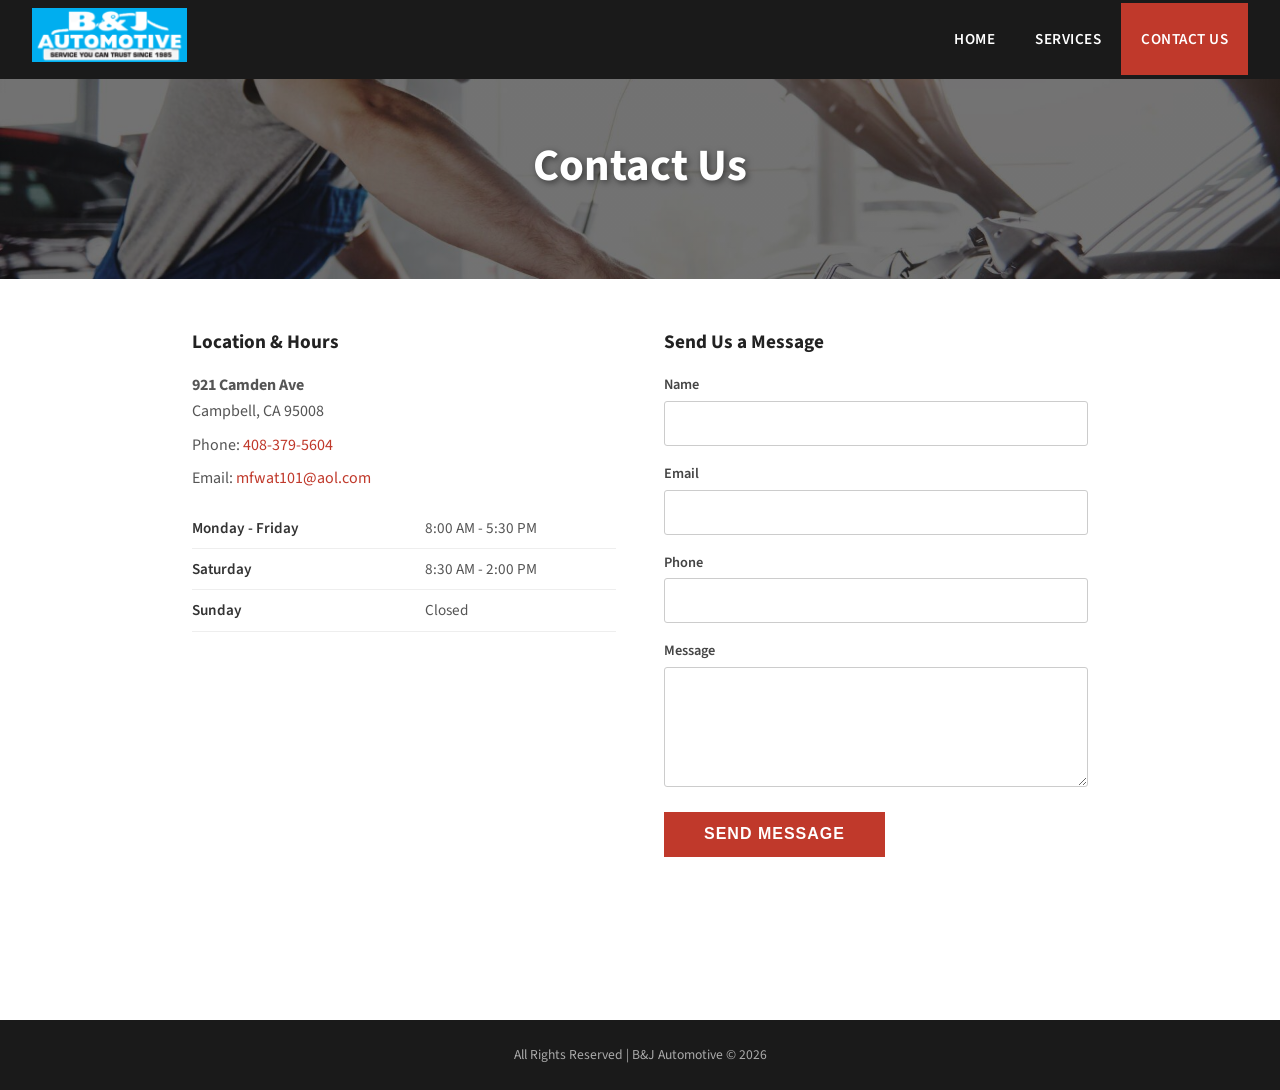
==== contact.html @ 37d8f4f4 "B&J Automotive static site replica for GitHub Pages hosting 3-page static site (home, services, cont" ====
<!DOCTYPE html>
<html lang="en">
<head>
  <meta charset="UTF-8">
  <meta name="viewport" content="width=device-width, initial-scale=1.0">
  <title>Contact Us - B &amp; J Automotive</title>
  <meta name="description" content="Contact B &amp; J Automotive at 921 Camden Ave, Campbell, CA 95008. Call 408-379-5604 or visit us Monday through Saturday.">
  <link rel="stylesheet" href="styles.css">
</head>
<body>

  <header>
    <a href="index.html" class="logo">
      <img src="images/logo.png" alt="B &amp; J Automotive">
    </a>
    <nav>
      <a href="index.html">Home</a>
      <a href="services.html">Services</a>
      <a href="contact.html" class="active">Contact Us</a>
    </nav>
  </header>

  <section class="hero" style="min-height: 200px; padding: 3rem 2rem;">
    <h1>Contact Us</h1>
  </section>

  <div class="contact-grid">

    <div class="contact-info">
      <h3>Location &amp; Hours</h3>
      <p><strong>921 Camden Ave</strong><br>Campbell, CA 95008</p>
      <p>Phone: <a href="tel:408-379-5604">408-379-5604</a></p>
      <p>Email: <a href="mailto:mfwat101@aol.com">mfwat101@aol.com</a></p>

      <table class="hours-table">
        <tr><td>Monday - Friday</td><td>8:00 AM - 5:30 PM</td></tr>
        <tr><td>Saturday</td><td>8:30 AM - 2:00 PM</td></tr>
        <tr><td>Sunday</td><td>Closed</td></tr>
      </table>

      <div class="map-container">
        <iframe
          src="https://www.google.com/maps/embed?pb=!1m18!1m12!1m3!1d3173.8!2d-121.947!3d37.287!2m3!1f0!2f0!3f0!3m2!1i1024!2i768!4f13.1!3m3!1m2!1s0x808fcae1a5e4b3c7%3A0x0!2s921+Camden+Ave%2C+Campbell%2C+CA+95008!5e0!3m2!1sen!2sus!4v1"
          allowfullscreen=""
          loading="lazy"
          referrerpolicy="no-referrer-when-downgrade"
          title="B &amp; J Automotive Location">
        </iframe>
      </div>
    </div>

    <div class="contact-form">
      <h3>Send Us a Message</h3>
      <form id="contactForm" onsubmit="return handleSubmit(event)">
        <label for="name">Name</label>
        <input type="text" id="name" name="name" required>

        <label for="email">Email</label>
        <input type="email" id="email" name="email" required>

        <label for="phone">Phone</label>
        <input type="tel" id="phone" name="phone">

        <label for="message">Message</label>
        <textarea id="message" name="message" required></textarea>

        <button type="submit" class="btn">Send Message</button>
        <div id="formStatus" class="form-status"></div>
      </form>
    </div>

  </div>

  <footer>
    <p>All Rights Reserved | B&amp;J Automotive &copy; 2026</p>
  </footer>

  <script>
  function handleSubmit(e) {
    e.preventDefault();
    var status = document.getElementById('formStatus');
    var form = document.getElementById('contactForm');
    var data = new FormData(form);

    // mailto fallback since this is static hosting
    var subject = encodeURIComponent('Website Contact from ' + data.get('name'));
    var body = encodeURIComponent(
      'Name: ' + data.get('name') + '\n' +
      'Email: ' + data.get('email') + '\n' +
      'Phone: ' + (data.get('phone') || 'Not provided') + '\n\n' +
      data.get('message')
    );
    window.location.href = 'mailto:mfwat101@aol.com?subject=' + subject + '&body=' + body;

    status.className = 'form-status success';
    status.textContent = 'Opening your email client. If it does not open, please email us directly at mfwat101@aol.com';
    return false;
  }
  </script>

</body>
</html>
---- styles.css ----
/* B&J Automotive - Static Site Styles */
@import url('https://fonts.googleapis.com/css2?family=Source+Sans+Pro:wght@300;400;600;700&display=swap');

* {
  margin: 0;
  padding: 0;
  box-sizing: border-box;
}

body {
  font-family: 'Source Sans Pro', Arial, sans-serif;
  color: #333;
  line-height: 1.6;
  background: #fff;
}

a {
  color: inherit;
  text-decoration: none;
}

/* ---- HEADER / NAV ---- */
header {
  background: #1a1a1a;
  padding: 0 2rem;
  display: flex;
  align-items: center;
  justify-content: space-between;
  flex-wrap: wrap;
}

header .logo img {
  height: 70px;
  padding: 0.5rem 0;
}

nav {
  display: flex;
  gap: 0;
}

nav a {
  color: #fff;
  padding: 1.5rem 1.25rem;
  font-size: 0.95rem;
  font-weight: 600;
  text-transform: uppercase;
  letter-spacing: 0.5px;
  transition: background 0.2s;
}

nav a:hover,
nav a.active {
  background: #c0392b;
}

/* ---- HERO ---- */
.hero {
  background: linear-gradient(rgba(0,0,0,0.55), rgba(0,0,0,0.55)),
              url('images/hero.jpg') center/cover no-repeat;
  color: #fff;
  text-align: center;
  padding: 6rem 2rem;
  min-height: 420px;
  display: flex;
  flex-direction: column;
  justify-content: center;
  align-items: center;
}

.hero h1 {
  font-size: 2.8rem;
  font-weight: 700;
  margin-bottom: 1.5rem;
  text-shadow: 2px 2px 6px rgba(0,0,0,0.5);
}

.btn {
  display: inline-block;
  background: #c0392b;
  color: #fff;
  padding: 0.85rem 2.5rem;
  font-size: 1rem;
  font-weight: 700;
  text-transform: uppercase;
  letter-spacing: 1px;
  border: none;
  cursor: pointer;
  transition: background 0.2s;
}

.btn:hover {
  background: #a93226;
}

/* ---- SECTIONS ---- */
.section {
  max-width: 960px;
  margin: 0 auto;
  padding: 3rem 2rem;
  text-align: center;
}

.section h2 {
  font-size: 1.8rem;
  font-weight: 700;
  margin-bottom: 1rem;
  color: #222;
}

.section p {
  font-size: 1.05rem;
  color: #555;
  max-width: 700px;
  margin: 0 auto 1.5rem;
  line-height: 1.7;
}

.testimonial {
  background: #f5f5f5;
  padding: 3rem 2rem;
  text-align: center;
}

.testimonial blockquote {
  font-size: 1.3rem;
  font-style: italic;
  color: #333;
  max-width: 700px;
  margin: 0 auto;
}

/* ---- SERVICES PAGE ---- */
.services-list {
  max-width: 700px;
  margin: 0 auto;
  text-align: left;
  list-style: none;
}

.services-list li {
  padding: 0.85rem 1rem;
  border-bottom: 1px solid #eee;
  font-size: 1.05rem;
  color: #444;
}

.services-list li:before {
  content: "\2713";
  color: #c0392b;
  font-weight: 700;
  margin-right: 0.75rem;
}

.services-list li:last-child {
  border-bottom: none;
}

/* ---- CONTACT / LOCATION PAGE ---- */
.contact-grid {
  display: grid;
  grid-template-columns: 1fr 1fr;
  gap: 3rem;
  max-width: 960px;
  margin: 0 auto;
  padding: 3rem 2rem;
  text-align: left;
}

.contact-info h3 {
  font-size: 1.2rem;
  font-weight: 700;
  margin-bottom: 1rem;
  color: #222;
}

.contact-info p {
  font-size: 1rem;
  color: #555;
  margin-bottom: 0.5rem;
}

.contact-info a {
  color: #c0392b;
}

.contact-info a:hover {
  text-decoration: underline;
}

.hours-table {
  width: 100%;
  border-collapse: collapse;
  margin-top: 1rem;
}

.hours-table td {
  padding: 0.5rem 0;
  font-size: 0.95rem;
  color: #555;
  border-bottom: 1px solid #eee;
}

.hours-table td:first-child {
  font-weight: 600;
  color: #333;
  width: 55%;
}

/* ---- CONTACT FORM ---- */
.contact-form h3 {
  font-size: 1.2rem;
  font-weight: 700;
  margin-bottom: 1rem;
  color: #222;
}

.contact-form label {
  display: block;
  font-size: 0.9rem;
  font-weight: 600;
  color: #444;
  margin-bottom: 0.3rem;
}

.contact-form input,
.contact-form textarea {
  width: 100%;
  padding: 0.65rem 0.75rem;
  font-size: 0.95rem;
  font-family: 'Source Sans Pro', Arial, sans-serif;
  border: 1px solid #ccc;
  border-radius: 3px;
  margin-bottom: 1rem;
  transition: border 0.2s;
}

.contact-form input:focus,
.contact-form textarea:focus {
  outline: none;
  border-color: #c0392b;
}

.contact-form textarea {
  height: 120px;
  resize: vertical;
}

.form-status {
  display: none;
  padding: 0.75rem;
  margin-top: 0.5rem;
  border-radius: 3px;
  font-size: 0.95rem;
}

.form-status.success {
  display: block;
  background: #d4edda;
  color: #155724;
}

.form-status.error {
  display: block;
  background: #f8d7da;
  color: #721c24;
}

/* ---- MAP ---- */
.map-container {
  width: 100%;
  margin-top: 2rem;
}

.map-container iframe {
  width: 100%;
  height: 300px;
  border: 0;
  border-radius: 4px;
}

/* ---- FOOTER ---- */
footer {
  background: #1a1a1a;
  color: #aaa;
  text-align: center;
  padding: 1.5rem 2rem;
  font-size: 0.85rem;
}

footer a {
  color: #ccc;
}

footer a:hover {
  color: #fff;
}

/* ---- RESPONSIVE ---- */
@media (max-width: 768px) {
  header {
    flex-direction: column;
    padding: 0.5rem 1rem;
  }

  nav {
    width: 100%;
    justify-content: center;
  }

  nav a {
    padding: 1rem 0.75rem;
    font-size: 0.85rem;
  }

  .hero {
    padding: 4rem 1.5rem;
    min-height: 320px;
  }

  .hero h1 {
    font-size: 2rem;
  }

  .contact-grid {
    grid-template-columns: 1fr;
    gap: 2rem;
  }
}
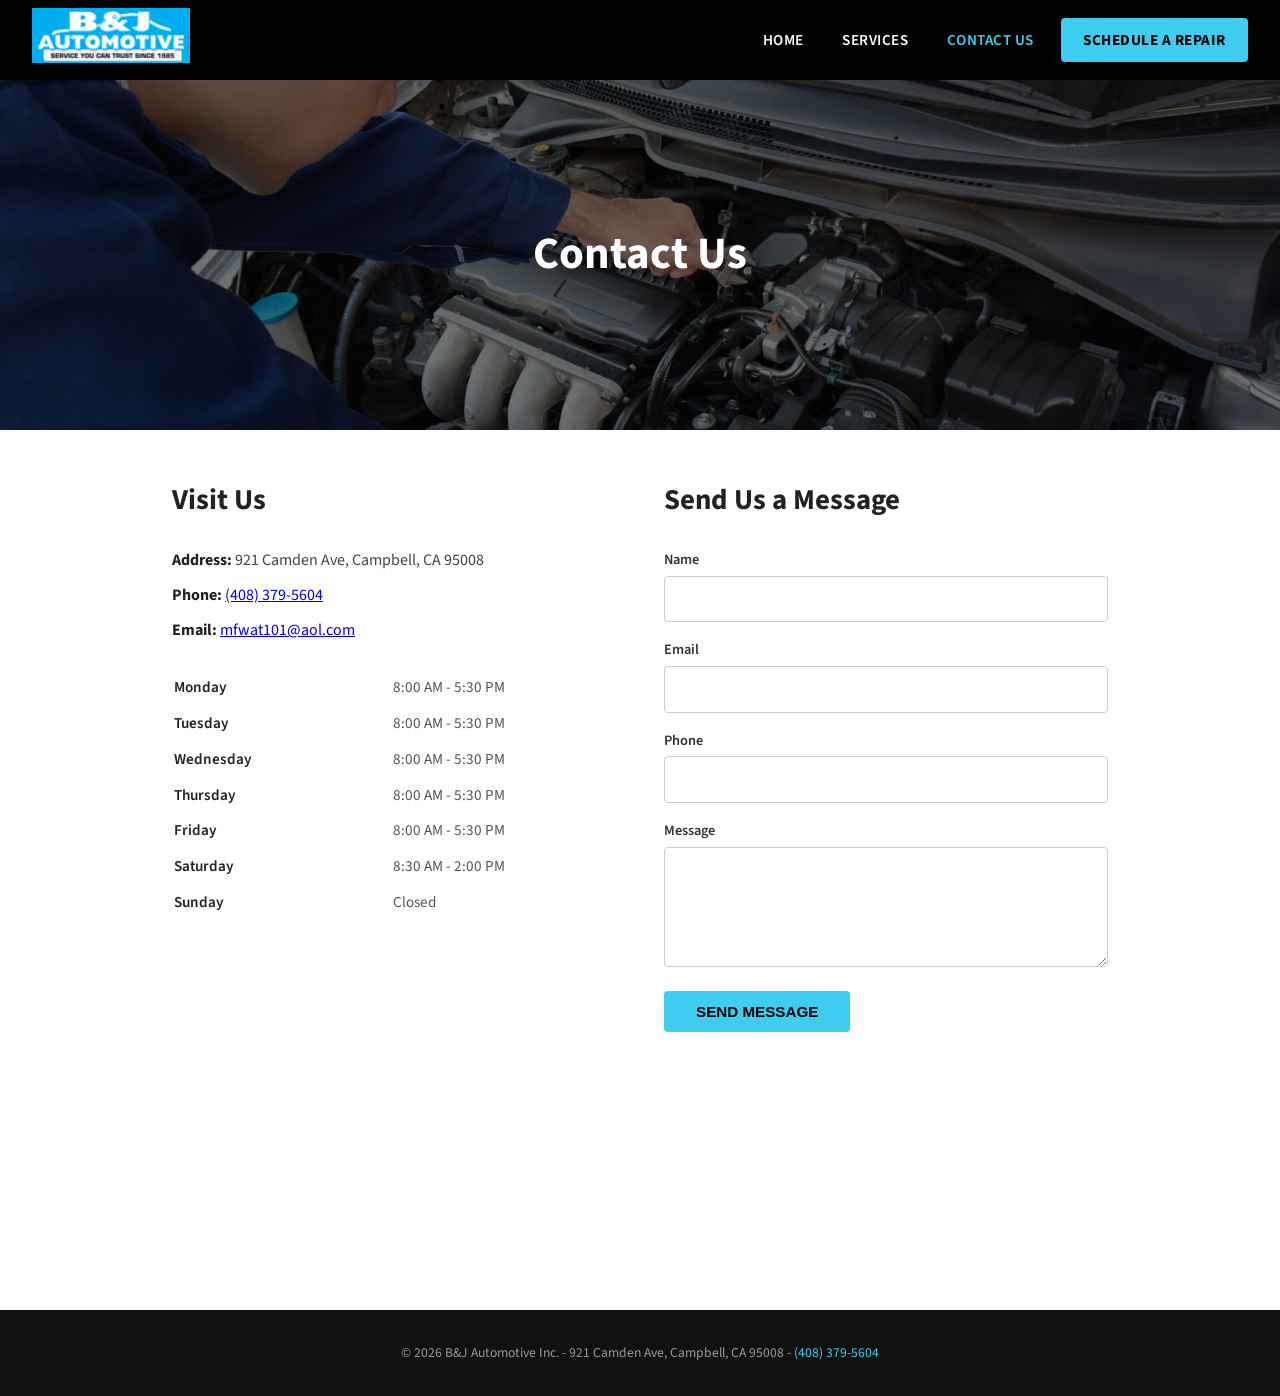
==== commit ea3a3ff6: "Replace with complete version: all backgrounds, favicon, full CSS Co-Authored-By: Claude Opus 4.6 (1" ====
--- a/contact.html
+++ b/contact.html
@@ -1,102 +1,105 @@
 <!DOCTYPE html>
 <html lang="en">
 <head>
-  <meta charset="UTF-8">
-  <meta name="viewport" content="width=device-width, initial-scale=1.0">
-  <title>Contact Us - B &amp; J Automotive</title>
-  <meta name="description" content="Contact B &amp; J Automotive at 921 Camden Ave, Campbell, CA 95008. Call 408-379-5604 or visit us Monday through Saturday.">
-  <link rel="stylesheet" href="styles.css">
+    <meta charset="UTF-8">
+    <meta name="viewport" content="width=device-width, initial-scale=1.0">
+    <title>Contact Us - B&J Automotive Inc</title>
+    <meta name="description" content="Contact B&J Automotive at 921 Camden Ave, Campbell, CA 95008. Call (408) 379-5604. Mon-Fri 8-5:30, Sat 8:30-2.">
+    <link rel="icon" href="images/favicon.ico" type="image/x-icon">
+    <link rel="preconnect" href="https://fonts.googleapis.com">
+    <link href="https://fonts.googleapis.com/css2?family=Source+Sans+Pro:wght@400;600;700&display=swap" rel="stylesheet">
+    <link rel="stylesheet" href="style.css">
 </head>
 <body>
 
-  <header>
-    <a href="index.html" class="logo">
-      <img src="images/logo.png" alt="B &amp; J Automotive">
-    </a>
-    <nav>
-      <a href="index.html">Home</a>
-      <a href="services.html">Services</a>
-      <a href="contact.html" class="active">Contact Us</a>
-    </nav>
-  </header>
+    <header>
+        <a href="index.html" class="logo">
+            <img src="images/logo.png" alt="B&J Automotive Inc">
+        </a>
+        <div class="hamburger" onclick="document.querySelector('nav').classList.toggle('open')">
+            <span></span><span></span><span></span>
+        </div>
+        <nav>
+            <a href="index.html">Home</a>
+            <a href="services.html">Services</a>
+            <a href="contact.html" class="active">Contact Us</a>
+            <a href="contact.html" class="cta-btn">Schedule a Repair</a>
+        </nav>
+    </header>
 
-  <section class="hero" style="min-height: 200px; padding: 3rem 2rem;">
-    <h1>Contact Us</h1>
-  </section>
+    <section class="page-banner" style="background-image: url('images/contact-bg.jpg');">
+        <h1>Contact Us</h1>
+    </section>
 
-  <div class="contact-grid">
+    <div class="contact-wrapper">
+        <div class="contact-info">
+            <h2>Visit Us</h2>
+            <p><strong>Address:</strong> 921 Camden Ave, Campbell, CA 95008</p>
+            <p><strong>Phone:</strong> <a href="tel:4083795604">(408) 379-5604</a></p>
+            <p><strong>Email:</strong> <a href="mailto:mfwat101@aol.com">mfwat101@aol.com</a></p>
 
-    <div class="contact-info">
-      <h3>Location &amp; Hours</h3>
-      <p><strong>921 Camden Ave</strong><br>Campbell, CA 95008</p>
-      <p>Phone: <a href="tel:408-379-5604">408-379-5604</a></p>
-      <p>Email: <a href="mailto:mfwat101@aol.com">mfwat101@aol.com</a></p>
+            <table class="hours-table">
+                <tr><td>Monday</td><td>8:00 AM - 5:30 PM</td></tr>
+                <tr><td>Tuesday</td><td>8:00 AM - 5:30 PM</td></tr>
+                <tr><td>Wednesday</td><td>8:00 AM - 5:30 PM</td></tr>
+                <tr><td>Thursday</td><td>8:00 AM - 5:30 PM</td></tr>
+                <tr><td>Friday</td><td>8:00 AM - 5:30 PM</td></tr>
+                <tr><td>Saturday</td><td>8:30 AM - 2:00 PM</td></tr>
+                <tr><td>Sunday</td><td>Closed</td></tr>
+            </table>
 
-      <table class="hours-table">
-        <tr><td>Monday - Friday</td><td>8:00 AM - 5:30 PM</td></tr>
-        <tr><td>Saturday</td><td>8:30 AM - 2:00 PM</td></tr>
-        <tr><td>Sunday</td><td>Closed</td></tr>
-      </table>
+            <div class="map-container">
+                <iframe
+                    src="https://www.google.com/maps/embed?pb=!1m18!1m12!1m3!1d3173.5!2d-121.9516773!3d37.273734!2m3!1f0!2f0!3f0!3m2!1i1024!2i768!4f13.1!3m3!1m2!1s0x808fcb5b0e24f9c7%3A0x9e8c0c6b2e8c0c6b!2s921%20Camden%20Ave%2C%20Campbell%2C%20CA%2095008!5e0!3m2!1sen!1sus!4v1"
+                    allowfullscreen=""
+                    loading="lazy"
+                    referrerpolicy="no-referrer-when-downgrade">
+                </iframe>
+            </div>
+        </div>
 
-      <div class="map-container">
-        <iframe
-          src="https://www.google.com/maps/embed?pb=!1m18!1m12!1m3!1d3173.8!2d-121.947!3d37.287!2m3!1f0!2f0!3f0!3m2!1i1024!2i768!4f13.1!3m3!1m2!1s0x808fcae1a5e4b3c7%3A0x0!2s921+Camden+Ave%2C+Campbell%2C+CA+95008!5e0!3m2!1sen!2sus!4v1"
-          allowfullscreen=""
-          loading="lazy"
-          referrerpolicy="no-referrer-when-downgrade"
-          title="B &amp; J Automotive Location">
-        </iframe>
-      </div>
+        <div class="contact-form">
+            <h2>Send Us a Message</h2>
+            <form id="contactForm" onsubmit="handleSubmit(event)">
+                <label for="name">Name</label>
+                <input type="text" id="name" name="name" required>
+
+                <label for="email">Email</label>
+                <input type="email" id="email" name="email" required>
+
+                <label for="phone">Phone</label>
+                <input type="tel" id="phone" name="phone">
+
+                <label for="message">Message</label>
+                <textarea id="message" name="message" required></textarea>
+
+                <button type="submit">Send Message</button>
+            </form>
+        </div>
     </div>
 
-    <div class="contact-form">
-      <h3>Send Us a Message</h3>
-      <form id="contactForm" onsubmit="return handleSubmit(event)">
-        <label for="name">Name</label>
-        <input type="text" id="name" name="name" required>
+    <footer>
+        <p>&copy; 2026 B&J Automotive Inc. - 921 Camden Ave, Campbell, CA 95008 - <a href="tel:4083795604">(408) 379-5604</a></p>
+    </footer>
 
-        <label for="email">Email</label>
-        <input type="email" id="email" name="email" required>
-
-        <label for="phone">Phone</label>
-        <input type="tel" id="phone" name="phone">
-
-        <label for="message">Message</label>
-        <textarea id="message" name="message" required></textarea>
-
-        <button type="submit" class="btn">Send Message</button>
-        <div id="formStatus" class="form-status"></div>
-      </form>
-    </div>
-
-  </div>
-
-  <footer>
-    <p>All Rights Reserved | B&amp;J Automotive &copy; 2026</p>
-  </footer>
-
-  <script>
-  function handleSubmit(e) {
-    e.preventDefault();
-    var status = document.getElementById('formStatus');
-    var form = document.getElementById('contactForm');
-    var data = new FormData(form);
-
-    // mailto fallback since this is static hosting
-    var subject = encodeURIComponent('Website Contact from ' + data.get('name'));
-    var body = encodeURIComponent(
-      'Name: ' + data.get('name') + '\n' +
-      'Email: ' + data.get('email') + '\n' +
-      'Phone: ' + (data.get('phone') || 'Not provided') + '\n\n' +
-      data.get('message')
-    );
-    window.location.href = 'mailto:mfwat101@aol.com?subject=' + subject + '&body=' + body;
-
-    status.className = 'form-status success';
-    status.textContent = 'Opening your email client. If it does not open, please email us directly at mfwat101@aol.com';
-    return false;
-  }
-  </script>
+    <script>
+    function handleSubmit(e) {
+        e.preventDefault();
+        var name = document.getElementById('name').value;
+        var email = document.getElementById('email').value;
+        var phone = document.getElementById('phone').value;
+        var message = document.getElementById('message').value;
+        var subject = encodeURIComponent('Website Inquiry from ' + name);
+        var body = encodeURIComponent(
+            'Name: ' + name + '\n' +
+            'Email: ' + email + '\n' +
+            'Phone: ' + (phone || 'Not provided') + '\n\n' +
+            message
+        );
+        window.location.href = 'mailto:mfwat101@aol.com?subject=' + subject + '&body=' + body;
+        alert('Thank you! Your default email client will open to send the message.');
+    }
+    </script>
 
 </body>
 </html>
--- a/style.css
+++ b/style.css
@@ -0,0 +1,439 @@
+/* B&J Automotive - Static Site Styles */
+
+* {
+    margin: 0;
+    padding: 0;
+    box-sizing: border-box;
+}
+
+body {
+    font-family: 'Source Sans Pro', 'Segoe UI', Arial, sans-serif;
+    color: #333;
+    line-height: 1.6;
+    background: #fff;
+}
+
+/* ---- Header / Nav ---- */
+
+header {
+    background: #000;
+    position: fixed;
+    width: 100%;
+    top: 0;
+    z-index: 100;
+    display: flex;
+    align-items: center;
+    justify-content: space-between;
+    padding: 0 2rem;
+    height: 80px;
+}
+
+header .logo img {
+    height: 55px;
+}
+
+nav {
+    display: flex;
+    align-items: center;
+    gap: 0;
+}
+
+nav a {
+    color: #fff;
+    text-decoration: none;
+    font-size: 0.95rem;
+    font-weight: 600;
+    text-transform: uppercase;
+    padding: 0.8rem 1.2rem;
+    letter-spacing: 0.5px;
+    transition: color 0.3s;
+}
+
+nav a:hover {
+    color: #3ecdef;
+}
+
+nav a.active {
+    color: #3ecdef;
+}
+
+nav .cta-btn {
+    background: #3ecdef;
+    color: #000;
+    padding: 0.6rem 1.4rem;
+    border-radius: 4px;
+    font-weight: 700;
+    margin-left: 0.5rem;
+    transition: background 0.3s;
+}
+
+nav .cta-btn:hover {
+    background: #3e71ef;
+    color: #fff;
+}
+
+/* ---- Mobile Nav ---- */
+
+.hamburger {
+    display: none;
+    flex-direction: column;
+    cursor: pointer;
+    gap: 5px;
+}
+
+.hamburger span {
+    width: 28px;
+    height: 3px;
+    background: #fff;
+    border-radius: 2px;
+    transition: 0.3s;
+}
+
+@media (max-width: 768px) {
+    .hamburger {
+        display: flex;
+    }
+
+    nav {
+        display: none;
+        position: absolute;
+        top: 80px;
+        left: 0;
+        width: 100%;
+        background: #000;
+        flex-direction: column;
+        padding: 1rem 0;
+    }
+
+    nav.open {
+        display: flex;
+    }
+
+    nav a {
+        padding: 0.8rem 2rem;
+        width: 100%;
+    }
+
+    nav .cta-btn {
+        margin: 0.5rem 2rem;
+        text-align: center;
+        width: calc(100% - 4rem);
+    }
+}
+
+/* ---- Hero Section ---- */
+
+.hero {
+    position: relative;
+    height: 100vh;
+    min-height: 500px;
+    display: flex;
+    align-items: center;
+    justify-content: center;
+    text-align: center;
+    color: #fff;
+    background-size: cover;
+    background-position: center;
+    background-repeat: no-repeat;
+    margin-top: 0;
+}
+
+.hero::before {
+    content: '';
+    position: absolute;
+    top: 0;
+    left: 0;
+    right: 0;
+    bottom: 0;
+    background: rgba(0, 0, 0, 0.53);
+}
+
+.hero-content {
+    position: relative;
+    z-index: 1;
+    max-width: 700px;
+    padding: 0 2rem;
+}
+
+.hero h1 {
+    font-size: 3.2rem;
+    font-weight: 700;
+    margin-bottom: 1rem;
+    line-height: 1.2;
+}
+
+.hero p {
+    font-size: 1.15rem;
+    line-height: 1.7;
+    margin-bottom: 2rem;
+    color: #ddd;
+}
+
+.hero .btn {
+    display: inline-block;
+    background: #3ecdef;
+    color: #000;
+    padding: 0.85rem 2.5rem;
+    font-size: 1rem;
+    font-weight: 700;
+    text-decoration: none;
+    text-transform: uppercase;
+    border-radius: 4px;
+    letter-spacing: 0.5px;
+    transition: background 0.3s;
+}
+
+.hero .btn:hover {
+    background: #3e71ef;
+    color: #fff;
+}
+
+/* ---- Sections ---- */
+
+.section {
+    padding: 4rem 2rem;
+    max-width: 1000px;
+    margin: 0 auto;
+    text-align: center;
+}
+
+.section h2 {
+    font-size: 2rem;
+    color: #222;
+    margin-bottom: 1rem;
+}
+
+.section p {
+    font-size: 1.05rem;
+    color: #555;
+    max-width: 700px;
+    margin: 0 auto 2rem;
+}
+
+.section .btn {
+    display: inline-block;
+    background: #3ecdef;
+    color: #000;
+    padding: 0.75rem 2rem;
+    font-size: 0.95rem;
+    font-weight: 700;
+    text-decoration: none;
+    text-transform: uppercase;
+    border-radius: 4px;
+    transition: background 0.3s;
+}
+
+.section .btn:hover {
+    background: #3e71ef;
+    color: #fff;
+}
+
+/* ---- Page Banner ---- */
+
+.page-banner {
+    position: relative;
+    height: 350px;
+    display: flex;
+    align-items: center;
+    justify-content: center;
+    text-align: center;
+    color: #fff;
+    background-size: cover;
+    background-position: center;
+    margin-top: 80px;
+}
+
+.page-banner::before {
+    content: '';
+    position: absolute;
+    top: 0;
+    left: 0;
+    right: 0;
+    bottom: 0;
+    background: rgba(0, 0, 0, 0.55);
+}
+
+.page-banner h1 {
+    position: relative;
+    z-index: 1;
+    font-size: 2.8rem;
+    font-weight: 700;
+}
+
+/* ---- Services List ---- */
+
+.services-grid {
+    display: grid;
+    grid-template-columns: repeat(auto-fit, minmax(280px, 1fr));
+    gap: 1.5rem;
+    max-width: 900px;
+    margin: 0 auto;
+    text-align: left;
+}
+
+.service-item {
+    padding: 1.2rem 1.5rem;
+    background: #f8f8f8;
+    border-left: 4px solid #3ecdef;
+    border-radius: 2px;
+    font-size: 1.05rem;
+    font-weight: 600;
+    color: #333;
+}
+
+/* ---- Contact Page ---- */
+
+.contact-wrapper {
+    display: grid;
+    grid-template-columns: 1fr 1fr;
+    gap: 3rem;
+    max-width: 1000px;
+    margin: 0 auto;
+    padding: 3rem 2rem;
+    text-align: left;
+}
+
+@media (max-width: 768px) {
+    .contact-wrapper {
+        grid-template-columns: 1fr;
+    }
+}
+
+.contact-info h2 {
+    font-size: 1.8rem;
+    color: #222;
+    margin-bottom: 1.5rem;
+}
+
+.contact-info p {
+    font-size: 1rem;
+    margin-bottom: 0.6rem;
+    color: #444;
+}
+
+.contact-info p strong {
+    color: #222;
+}
+
+.contact-info .hours-table {
+    margin-top: 1.5rem;
+    width: 100%;
+}
+
+.hours-table td {
+    padding: 0.3rem 0;
+    font-size: 0.95rem;
+}
+
+.hours-table td:first-child {
+    font-weight: 600;
+    padding-right: 2rem;
+    color: #222;
+}
+
+.hours-table td:last-child {
+    color: #555;
+}
+
+/* ---- Contact Form ---- */
+
+.contact-form h2 {
+    font-size: 1.8rem;
+    color: #222;
+    margin-bottom: 1.5rem;
+}
+
+.contact-form label {
+    display: block;
+    font-weight: 600;
+    font-size: 0.9rem;
+    margin-bottom: 0.3rem;
+    color: #333;
+}
+
+.contact-form input,
+.contact-form textarea {
+    width: 100%;
+    padding: 0.7rem 0.9rem;
+    margin-bottom: 1rem;
+    border: 1px solid #ccc;
+    border-radius: 4px;
+    font-family: inherit;
+    font-size: 0.95rem;
+    transition: border 0.3s;
+}
+
+.contact-form input:focus,
+.contact-form textarea:focus {
+    outline: none;
+    border-color: #3ecdef;
+}
+
+.contact-form textarea {
+    height: 120px;
+    resize: vertical;
+}
+
+.contact-form button {
+    background: #3ecdef;
+    color: #000;
+    padding: 0.75rem 2rem;
+    font-size: 0.95rem;
+    font-weight: 700;
+    text-transform: uppercase;
+    border: none;
+    border-radius: 4px;
+    cursor: pointer;
+    transition: background 0.3s;
+}
+
+.contact-form button:hover {
+    background: #3e71ef;
+    color: #fff;
+}
+
+/* ---- Map ---- */
+
+.map-container {
+    margin-top: 2rem;
+}
+
+.map-container iframe {
+    width: 100%;
+    height: 300px;
+    border: none;
+    border-radius: 4px;
+}
+
+/* ---- Footer ---- */
+
+footer {
+    background: #111;
+    color: #999;
+    text-align: center;
+    padding: 2rem;
+    font-size: 0.85rem;
+}
+
+footer a {
+    color: #3ecdef;
+    text-decoration: none;
+}
+
+footer a:hover {
+    text-decoration: underline;
+}
+
+footer .footer-links {
+    margin-top: 0.5rem;
+}
+
+footer .footer-links a {
+    margin: 0 0.5rem;
+}
+
+/* ---- Utility ---- */
+
+.spacer {
+    height: 80px;
+}
